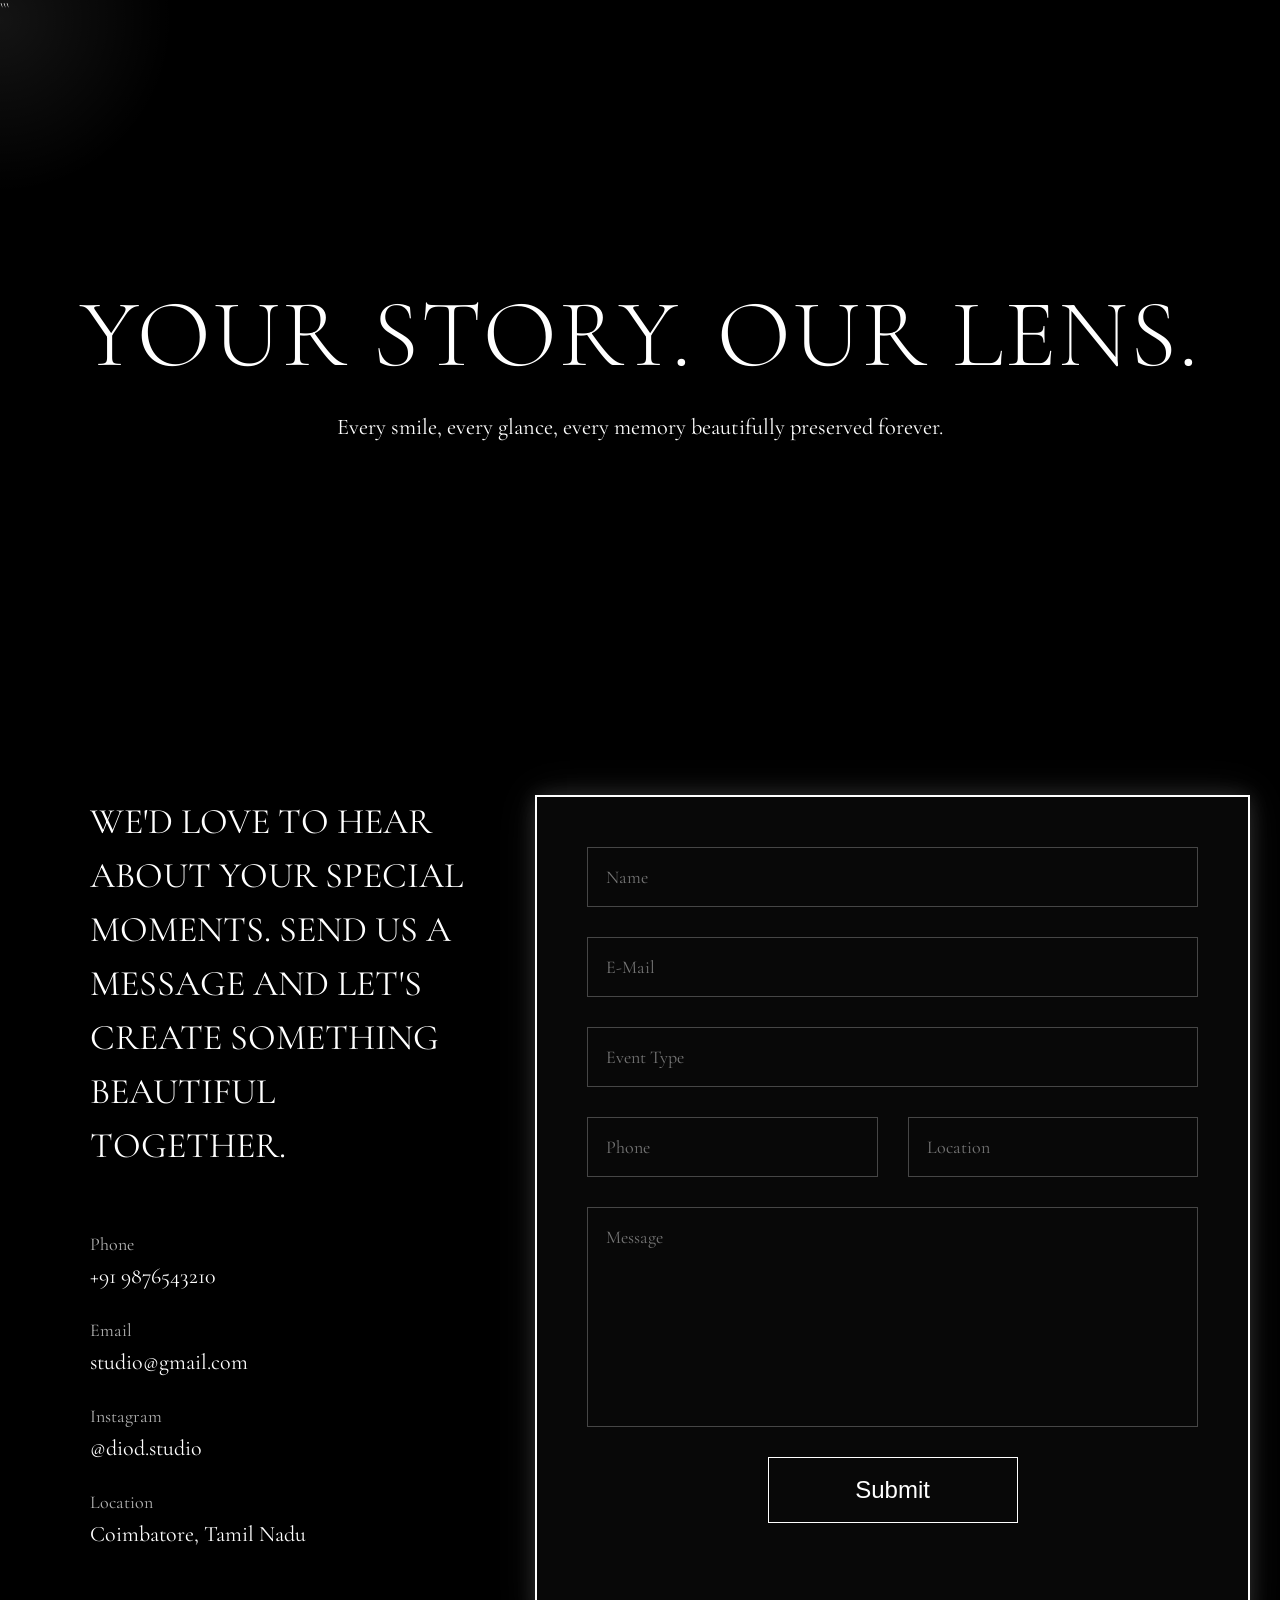
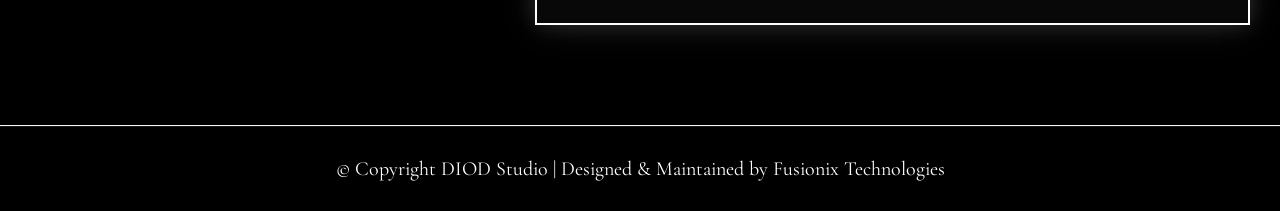
==== studioContact/index.html @ 6486ae1e "Add files via upload" ====
<!DOCTYPE html>
<html lang="en">
<head>
<meta charset="UTF-8">
<meta name="viewport" content="width=device-width, initial-scale=1.0">

<title>DIOD Studio | Wedding Photography & Cinematic Videography in Coimbatore</title>

<meta name="description" content="DIOD Studio offers premium wedding photography, cinematic videography, candid photography, pre wedding shoots, engagement photography and event coverage in Coimbatore, Tamil Nadu.">

<meta name="keywords" content="Wedding Photography Coimbatore, Wedding Photographer Coimbatore, Candid Photography, Cinematic Videography, Pre Wedding Shoot, Engagement Photography, Wedding Videography Tamil Nadu">

<meta name="author" content="DIOD Studio">

<meta name="robots" content="index, follow">

<meta name="theme-color" content="#000000">

<link rel="canonical" href="https://yourdomain.com/">

<!-- Open Graph SEO -->

<meta property="og:type" content="website">
<meta property="og:title" content="DIOD Studio | Wedding Photography & Cinematic Videography">
<meta property="og:description" content="Capturing timeless wedding stories with cinematic excellence.">
<meta property="og:image" content="https://yourdomain.com/image/bg.jpg">
<meta property="og:url" content="https://yourdomain.com/">

<!-- Twitter SEO -->

<meta name="twitter:card" content="summary_large_image">
<meta name="twitter:title" content="DIOD Studio">
<meta name="twitter:description" content="Premium Wedding Photography & Cinematic Videography">
<meta name="twitter:image" content="https://yourdomain.com/image/bg.jpg">

<!-- Local Business Schema -->

<script type="application/ld+json">
{
 "@context":"https://schema.org",
 "@type":"PhotographyBusiness",
 "name":"DIOD Studio",
 "image":"https://yourdomain.com/image/bg.jpg",
 "telephone":"+91 9876543210",
 "email":"studio@gmail.com",
 "address":{
   "@type":"PostalAddress",
   "addressLocality":"Coimbatore",
   "addressRegion":"Tamil Nadu",
   "addressCountry":"India"
 },
 "url":"https://yourdomain.com"
}
</script>

<link rel="preconnect" href="https://fonts.googleapis.com">
<link rel="preconnect" href="https://fonts.gstatic.com" crossorigin>

<link href="https://fonts.googleapis.com/css2?family=Cormorant+Garamond:wght@300;400;500;600&display=swap" rel="stylesheet">

<link rel="stylesheet" href="style.css">
```


<link rel="preconnect" href="https://fonts.googleapis.com">
<link href="https://fonts.googleapis.com/css2?family=Cormorant+Garamond:wght@300;400;500;600&display=swap" rel="stylesheet">

<link rel="stylesheet" href="style.css">
</head>

<body>
    <div class="spotlight"></div>

<section class="hero">

    <div class="overlay"></div>

    <div class="hero-slider">
    <div class="slide slide1" aria-label="Wedding Photography">
    </div>
<div class="slide slide2" aria-label="Cinematic Wedding Videography">
</div>
<div class="slide slide3" aria-label="Pre Wedding Photography">
</div>
</div>

    <div class="hero-content">

    <h1 class="hero-title">
        YOUR STORY. OUR LENS.
    </h1>

    <p class="hero-subtitle">
        Every smile, every glance,
        every memory beautifully
        preserved forever.
    </p>

</div>

</section>

<section class="contact-wrapper">

    <div class="left">

        <h2>
            WE'D LOVE TO HEAR ABOUT YOUR
            SPECIAL MOMENTS. SEND US A
            MESSAGE AND LET'S CREATE
            SOMETHING BEAUTIFUL
            TOGETHER.
        </h2>

        <div class="info">

            <div>
                <span>Phone</span>
                <p>+91 9876543210</p>
            </div>

            <div>
                <span>Email</span>
                <p>studio@gmail.com</p>
            </div>

            <div>
                <span>Instagram</span>
                <p>@diod.studio</p>
            </div>

            <div>
                <span>Location</span>
                <p>Coimbatore, Tamil Nadu</p>
            </div>

        </div>

    </div>

    <div class="right">

        <form id="contactForm">

            <input type="text" name="name" placeholder="Name" required>
            <input type="email" name="email" placeholder="E-Mail" required>
            <input type="text" name="eventType" placeholder="Event Type">

            <div class="row">

                <input type="text" name="phone" placeholder="Phone">
                <input type="text" name="location" placeholder="Location">

            </div>

            <textarea name="message" placeholder="Message"></textarea>

            <button type="submit">
                <span>Submit</span>
            </button>
            <div id="successMsg"></div>
        </form>

    </div>

</section>
<div class="line"></div>

<footer>
© Copyright DIOD Studio | Designed & Maintained by Fusionix Technologies

</footer>
<script src="script.js"></script>

</body>
</html>
---- studioContact/style.css ----
*{
    margin:0;
    padding:0;
    box-sizing:border-box;
}

html{
    scroll-behavior:smooth;
}

body{
    background:#000;
    color:#fff;
    font-family:'Cormorant Garamond',serif;
    overflow-x:hidden;
}

/* Spotlight */

.spotlight{
    position:fixed;
    width:350px;
    height:350px;
    border-radius:50%;
    background:radial-gradient(
        circle,
        rgba(255,255,255,.08),
        transparent 70%
    );
    pointer-events:none;
    transform:translate(-50%,-50%);
    z-index:9999;
}

/* Hero Section */

.hero{
    height:75vh;
    position:relative;
    overflow:hidden;
}

.slide{
    position:absolute;
    inset:0;

    background-size:cover;
    background-position:center center;
    background-repeat:no-repeat;

    opacity:0;
    animation:heroSlider 18s infinite;
}
.overlay{
    position:absolute;
    inset:0;
    background:rgba(0,0,0,.55);
    z-index:1;
}

.hero-content{
    position:absolute;
    top:50%;
    left:50%;
    transform:translate(-50%,-50%);
    text-align:center;
    z-index:100;
    width:90%;
}

.hero-title{
    font-size:6rem;
    font-weight:300;
    letter-spacing:2px;
    animation:none; /* float animation remove */
}

.hero-subtitle{
    font-size:1.4rem;
    margin-top:20px;
}

@keyframes floatText{
    0%,100%{
        transform:translateY(0);
    }

    50%{
        transform:translateY(-10px);
    }
}

.hero-slider{
    position:absolute;
    inset:0;
}

.slide{
    background-size: cover;
    background-position: center;
}

.slide1{
    background-image:url("image/bg1.jpg");
    animation-delay:0s;
    background-position:center 35%;
}

.slide2{
    background-image:url("image/bg2.jpg");
    animation-delay:6s;
    background-position:center 35%;
}

.slide3{
    background-image:url("image/bg3.jpg");
    animation-delay:12s;
    background-position:center 35%;
}

@keyframes heroSlider{

    0%{
        opacity:0;
    }

    10%{
        opacity:1;
    }

    30%{
        opacity:1;
    }

    40%{
        opacity:0;
    }

    100%{
        opacity:0;
    }
}

/* Contact Section */

.contact-wrapper{
    padding:100px 7%;
    display:grid;
    grid-template-columns:35% 65%;
    gap:60px;
    position:relative;
    z-index:10;
}

.left h2{
    font-size:36px;
    line-height:1.5;
    font-weight:400;
}

.info{
    margin-top:60px;
}

.info div{
    margin-bottom:30px;
}

.info span{
    display:block;
    font-size:18px;
    opacity:.7;
    margin-bottom:8px;
}

.info p{
    font-size:22px;
}

/* Form */

.right{
    border:2px solid #fff;

    padding:50px;

    background:rgba(255,255,255,.03);
    backdrop-filter:blur(12px);

    box-shadow:
    0 0 20px rgba(255,255,255,.15),
    0 0 40px rgba(255,255,255,.08);
}

form{
    display:flex;
    flex-direction:column;
    gap:30px;
}

.row{
    display:grid;
    grid-template-columns:1fr 1fr;
    gap:30px;
}

input,
textarea{
    width:100%;
    padding:18px;

    background:transparent;
    border:1px solid rgba(255,255,255,.25);

    color:white;
    font-size:18px;
    font-family:inherit;

    transition:.4s;
}

input:focus,
textarea:focus{
    outline:none;
    border-color:#fff;

    box-shadow:
    0 0 20px rgba(255,255,255,.15);
}

textarea{
    height:220px;
    resize:none;
}

/* Button */

button{
    width:250px;
    margin:auto;
    padding:18px;

    background:transparent;
    border:1px solid #fff;

    color:#fff;
    font-size:24px;
    cursor:pointer;

    position:relative;
    overflow:hidden;

    transition:.4s;
}

button::before{
    content:"";
    position:absolute;

    left:-100%;
    top:0;

    width:100%;
    height:100%;

    background:#fff;
    transition:.5s;
}

button:hover::before{
    left:0;
}

button span{
    position:relative;
    z-index:2;
}

button:hover{
    color:#000;
}

/* Footer */

.line{
    width:100%;
    height:1px;
    background:rgb(249, 246, 246);
}

footer{
    padding:30px;
    text-align:center;
    font-size:20px;
    border-top:1px solid rgba(255,255,255,.1);
}

/* Background Zoom */

@keyframes zoom{
    from{
        transform:scale(1);
    }
    to{
        transform:scale(1.01); /* 1.03 -> 1.01 */
    }
}
/* Mobile */

@media(max-width:991px){

    .hero-title{
        font-size:48px;
    }

    .hero-subtitle{
        font-size:18px;
    }

    .contact-wrapper{
        grid-template-columns:1fr;
    }

    .row{
        grid-template-columns:1fr;
    }

    .left h2{
        font-size:28px;
    }

    button{
        width:100%;
    }
    .bg{
        object-position:center top;
    }

    .slide{
        background-position:center top;
    }

}
#successMsg{
    margin-top:20px;
    text-align:center;
    color:#fff;
    font-size:18px;
    opacity:0;
    transition:.4s;
}

#successMsg.show{
    opacity:1;
}
---- studioContact/style.css ----
*{
    margin:0;
    padding:0;
    box-sizing:border-box;
}

html{
    scroll-behavior:smooth;
}

body{
    background:#000;
    color:#fff;
    font-family:'Cormorant Garamond',serif;
    overflow-x:hidden;
}

/* Spotlight */

.spotlight{
    position:fixed;
    width:350px;
    height:350px;
    border-radius:50%;
    background:radial-gradient(
        circle,
        rgba(255,255,255,.08),
        transparent 70%
    );
    pointer-events:none;
    transform:translate(-50%,-50%);
    z-index:9999;
}

/* Hero Section */

.hero{
    height:75vh;
    position:relative;
    overflow:hidden;
}

.slide{
    position:absolute;
    inset:0;

    background-size:cover;
    background-position:center center;
    background-repeat:no-repeat;

    opacity:0;
    animation:heroSlider 18s infinite;
}
.overlay{
    position:absolute;
    inset:0;
    background:rgba(0,0,0,.55);
    z-index:1;
}

.hero-content{
    position:absolute;
    top:50%;
    left:50%;
    transform:translate(-50%,-50%);
    text-align:center;
    z-index:100;
    width:90%;
}

.hero-title{
    font-size:6rem;
    font-weight:300;
    letter-spacing:2px;
    animation:none; /* float animation remove */
}

.hero-subtitle{
    font-size:1.4rem;
    margin-top:20px;
}

@keyframes floatText{
    0%,100%{
        transform:translateY(0);
    }

    50%{
        transform:translateY(-10px);
    }
}

.hero-slider{
    position:absolute;
    inset:0;
}

.slide{
    background-size: cover;
    background-position: center;
}

.slide1{
    background-image:url("image/bg1.jpg");
    animation-delay:0s;
    background-position:center 35%;
}

.slide2{
    background-image:url("image/bg2.jpg");
    animation-delay:6s;
    background-position:center 35%;
}

.slide3{
    background-image:url("image/bg3.jpg");
    animation-delay:12s;
    background-position:center 35%;
}

@keyframes heroSlider{

    0%{
        opacity:0;
    }

    10%{
        opacity:1;
    }

    30%{
        opacity:1;
    }

    40%{
        opacity:0;
    }

    100%{
        opacity:0;
    }
}

/* Contact Section */

.contact-wrapper{
    padding:100px 7%;
    display:grid;
    grid-template-columns:35% 65%;
    gap:60px;
    position:relative;
    z-index:10;
}

.left h2{
    font-size:36px;
    line-height:1.5;
    font-weight:400;
}

.info{
    margin-top:60px;
}

.info div{
    margin-bottom:30px;
}

.info span{
    display:block;
    font-size:18px;
    opacity:.7;
    margin-bottom:8px;
}

.info p{
    font-size:22px;
}

/* Form */

.right{
    border:2px solid #fff;

    padding:50px;

    background:rgba(255,255,255,.03);
    backdrop-filter:blur(12px);

    box-shadow:
    0 0 20px rgba(255,255,255,.15),
    0 0 40px rgba(255,255,255,.08);
}

form{
    display:flex;
    flex-direction:column;
    gap:30px;
}

.row{
    display:grid;
    grid-template-columns:1fr 1fr;
    gap:30px;
}

input,
textarea{
    width:100%;
    padding:18px;

    background:transparent;
    border:1px solid rgba(255,255,255,.25);

    color:white;
    font-size:18px;
    font-family:inherit;

    transition:.4s;
}

input:focus,
textarea:focus{
    outline:none;
    border-color:#fff;

    box-shadow:
    0 0 20px rgba(255,255,255,.15);
}

textarea{
    height:220px;
    resize:none;
}

/* Button */

button{
    width:250px;
    margin:auto;
    padding:18px;

    background:transparent;
    border:1px solid #fff;

    color:#fff;
    font-size:24px;
    cursor:pointer;

    position:relative;
    overflow:hidden;

    transition:.4s;
}

button::before{
    content:"";
    position:absolute;

    left:-100%;
    top:0;

    width:100%;
    height:100%;

    background:#fff;
    transition:.5s;
}

button:hover::before{
    left:0;
}

button span{
    position:relative;
    z-index:2;
}

button:hover{
    color:#000;
}

/* Footer */

.line{
    width:100%;
    height:1px;
    background:rgb(249, 246, 246);
}

footer{
    padding:30px;
    text-align:center;
    font-size:20px;
    border-top:1px solid rgba(255,255,255,.1);
}

/* Background Zoom */

@keyframes zoom{
    from{
        transform:scale(1);
    }
    to{
        transform:scale(1.01); /* 1.03 -> 1.01 */
    }
}
/* Mobile */

@media(max-width:991px){

    .hero-title{
        font-size:48px;
    }

    .hero-subtitle{
        font-size:18px;
    }

    .contact-wrapper{
        grid-template-columns:1fr;
    }

    .row{
        grid-template-columns:1fr;
    }

    .left h2{
        font-size:28px;
    }

    button{
        width:100%;
    }
    .bg{
        object-position:center top;
    }

    .slide{
        background-position:center top;
    }

}
#successMsg{
    margin-top:20px;
    text-align:center;
    color:#fff;
    font-size:18px;
    opacity:0;
    transition:.4s;
}

#successMsg.show{
    opacity:1;
}
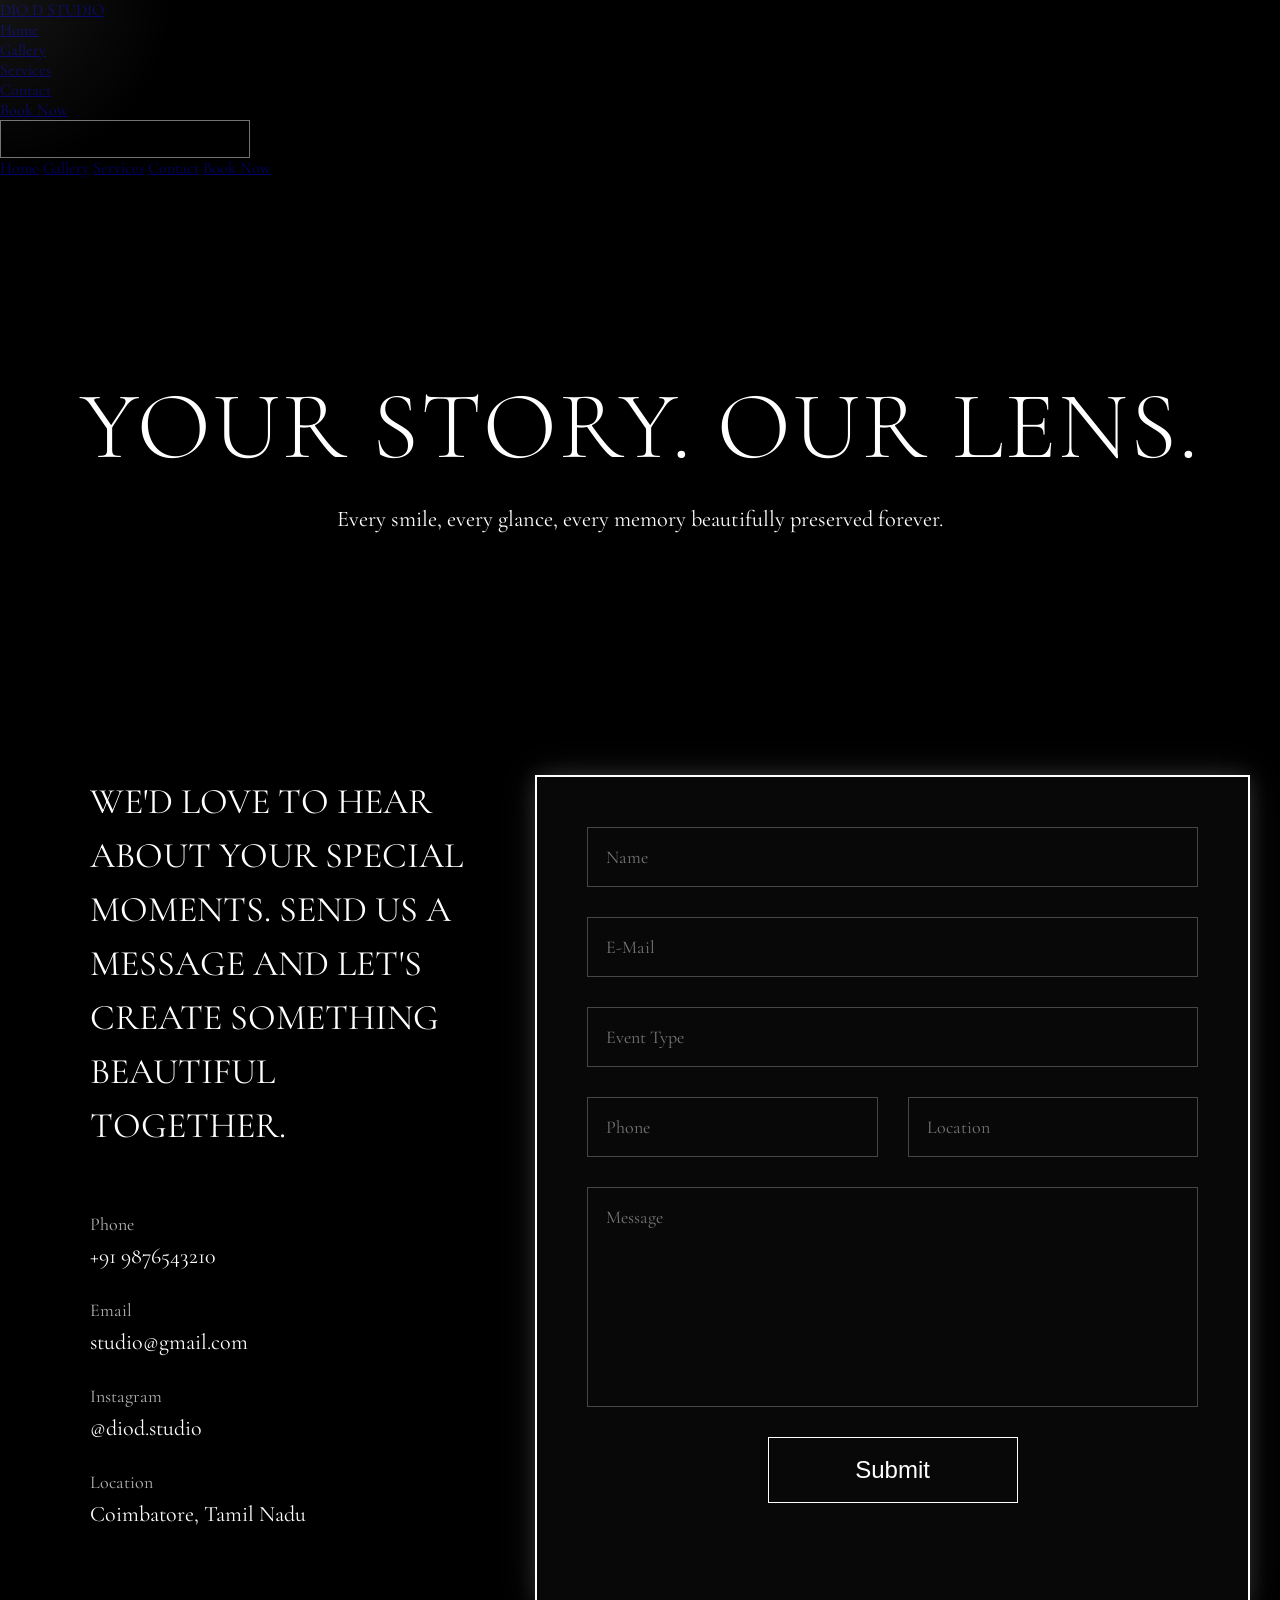
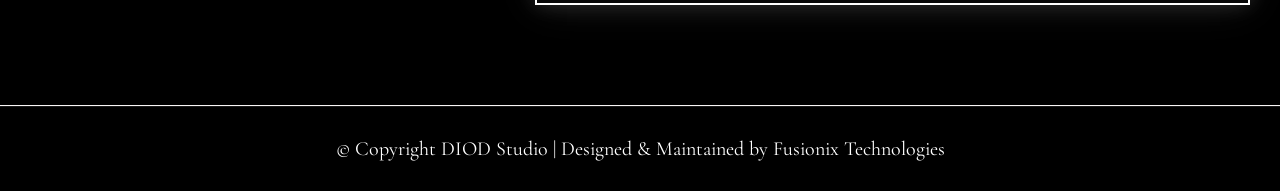
==== commit 672abfe3: "Update index.html" ====
--- a/studioContact/index.html
+++ b/studioContact/index.html
@@ -59,8 +59,6 @@
 <link href="https://fonts.googleapis.com/css2?family=Cormorant+Garamond:wght@300;400;500;600&display=swap" rel="stylesheet">
 
 <link rel="stylesheet" href="style.css">
-```
-
 
 <link rel="preconnect" href="https://fonts.googleapis.com">
 <link href="https://fonts.googleapis.com/css2?family=Cormorant+Garamond:wght@300;400;500;600&display=swap" rel="stylesheet">
@@ -72,8 +70,49 @@
     <div class="spotlight"></div>
 
 <section class="hero">
-
-    <div class="overlay"></div>
+    <div class="hero-bg"></div>
+
+    <!-- Navigation -->
+    <nav aria-label="Main navigation">
+
+        <a href="index.html" class="logo">
+            <span>DIO</span>
+            <span class="flip-d">D</span>
+            <span class="studio-text">STUDIO</span>
+        </a>
+
+        <!-- Desktop Menu -->
+        <ul>
+            <li><a href="#">Home</a></li>
+            <li><a href="#">Gallery</a></li>
+            <li><a href="#">Services</a></li>
+            <li><a href="#">Contact</a></li>
+            <li><a href="#" class="nav-cta">Book Now</a></li>
+        </ul>
+
+        <!-- Hamburger -->
+        <button class="nav-toggle"
+                aria-label="Toggle navigation"
+                aria-expanded="false">
+            <span></span>
+            <span></span>
+            <span></span>
+        </button>
+
+    </nav>
+
+    <!-- Mobile Fullscreen Menu -->
+    <div class="mobile-menu" role="dialog" aria-label="Navigation menu">
+        <a href="#">Home</a>
+        <a href="#">Gallery</a>
+        <a href="#">Services</a>
+        <a href="#">Contact</a>
+        <a href="#" class="nav-cta">Book Now</a>
+    </div>
+
+</section>
+</nav>
+<div class="overlay"></div>
 
     <div class="hero-slider">
     <div class="slide slide1" aria-label="Wedding Photography">
@@ -173,4 +212,4 @@
 <script src="script.js"></script>
 
 </body>
-</html>+</html>
